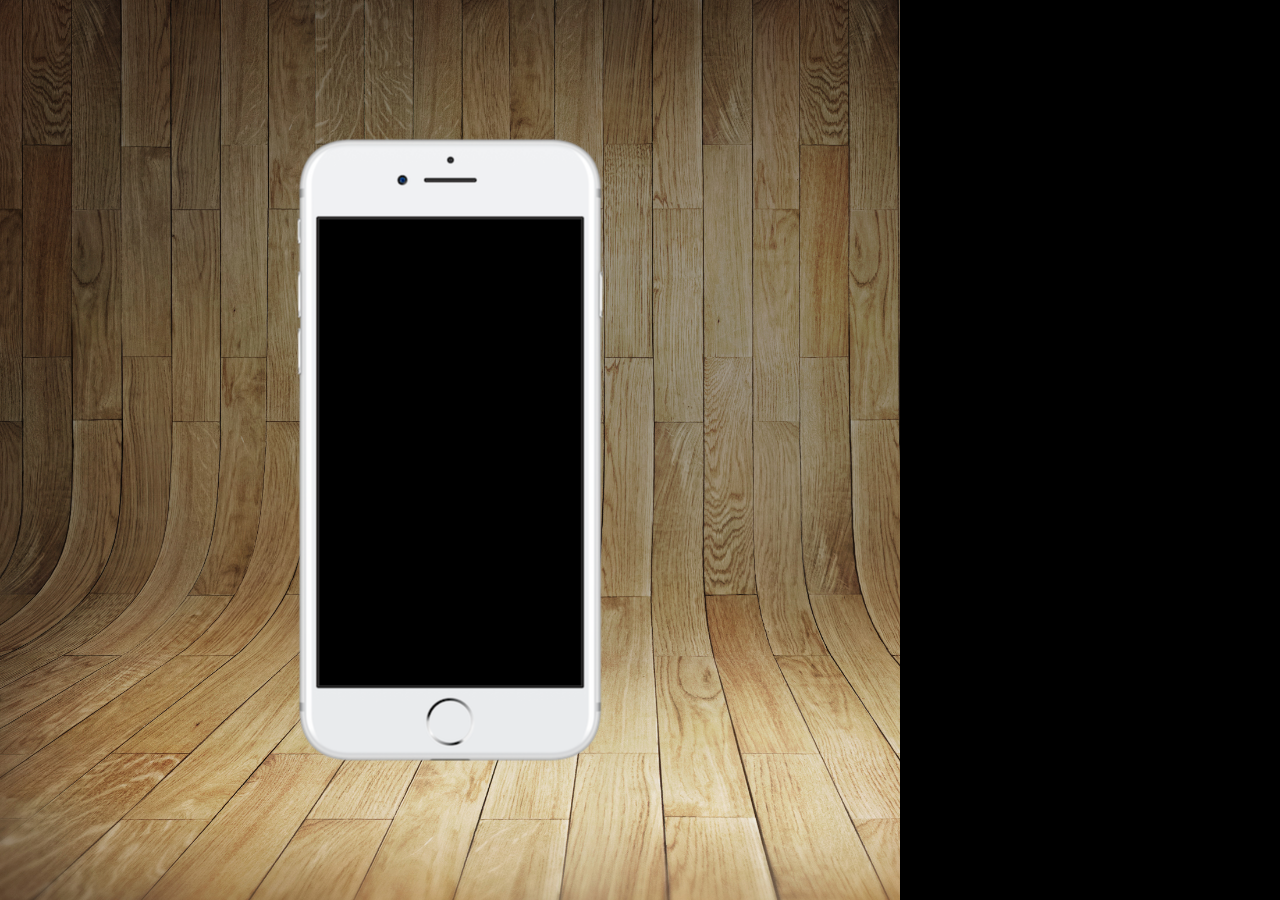
==== index.html @ ed440660 "projeto social inicio" ====
<!DOCTYPE html>
<html lang="pt-br">
<head>
    <meta charset="UTF-8">
    <meta name="viewport" content="width=device-width, initial-scale=1.0">
    <link rel="shortcut icon" href="favicon.ico" type="image/x-icon">
    <title>Document</title>
    <link rel="stylesheet" href="estilos/style.css">
</head>
<body>
    <main>
        <section id="telefone">

        </section>
        <section id="redes-sociais">

        </section>
    </main>
</body>
</html>
---- estilos/style.css ----
@charset "UTF-8";

*{
    margin: 0px;
    padding: 0px;
    font-family: Arial, Helvetica, sans-serif;
}

html, body{
    height: 100vh;
    width: 100vh;
    background-color: black;
}

body{
    background: url('../imagens/fundo-madeira.jpg') no-repeat top center;
    background-size: cover;
    background-attachment: fixed;
    
}

main{
    position: relative;
    height: 100vh;
}

section#telefone{
    position: absolute;
    top: 50%;
    left: 50%;
    transform: translate(-50%, -50%);

    height: 627px;
    width: 311px;
    background: url('../imagens/frame-iphone.png') no-repeat;
}
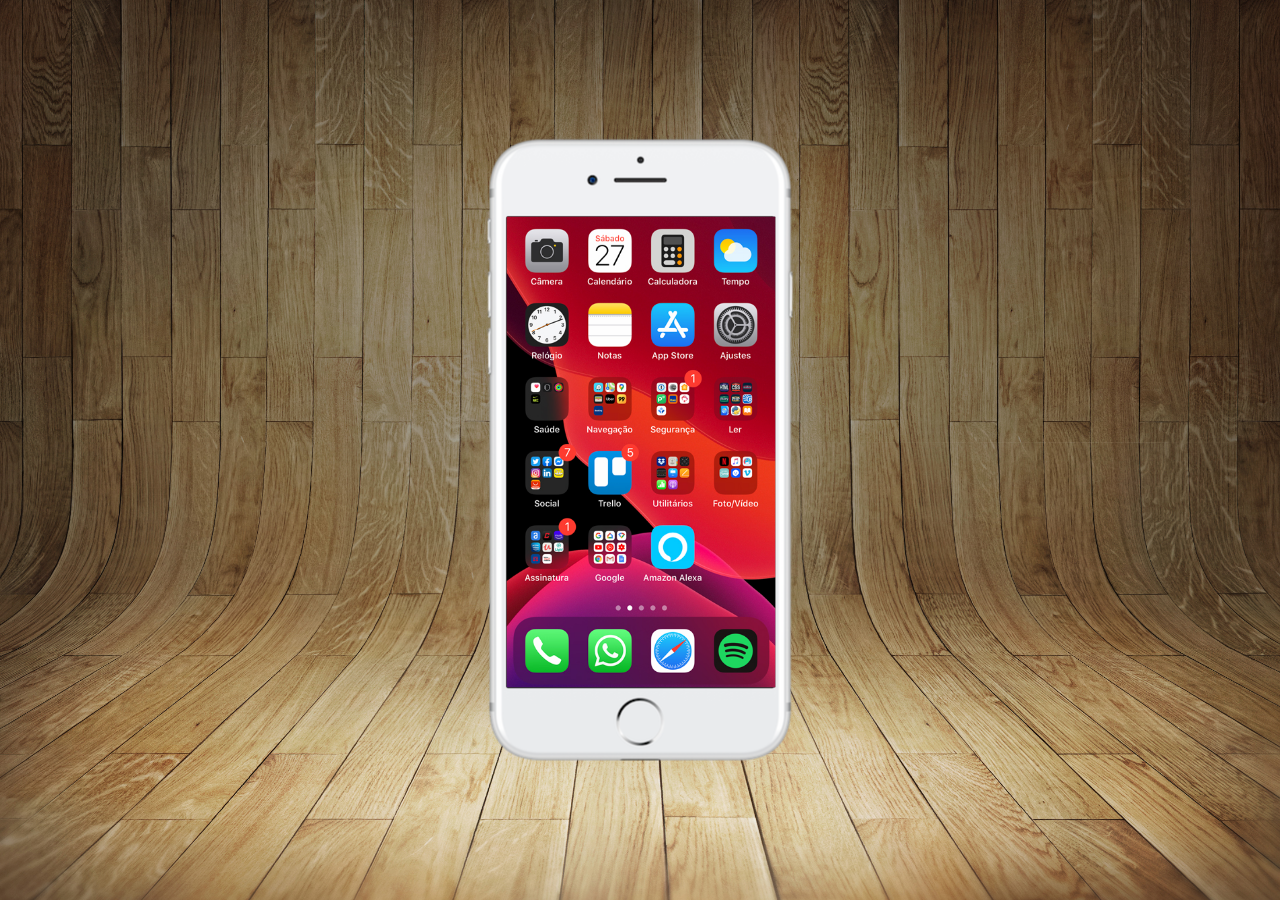
==== commit 60d43f77: "alteracao" ====
--- a/index.html
+++ b/index.html
@@ -10,6 +10,7 @@
 <body>
     <main>
         <section id="telefone">
+            <iframe src="home.html" name="tela" id="tela" frameborder="0"></iframe>
 
         </section>
         <section id="redes-sociais">
--- a/estilos/style.css
+++ b/estilos/style.css
@@ -8,7 +8,7 @@
 
 html, body{
     height: 100vh;
-    width: 100vh;
+    width: 100vw;
     background-color: black;
 }
 
@@ -33,4 +33,14 @@
     height: 627px;
     width: 311px;
     background: url('../imagens/frame-iphone.png') no-repeat;
+}
+
+iframe#tela{
+    position: relative;
+    top: 80px;
+    left: 22px;
+    width: 269px;
+    height: 471px;
+
+    
 }
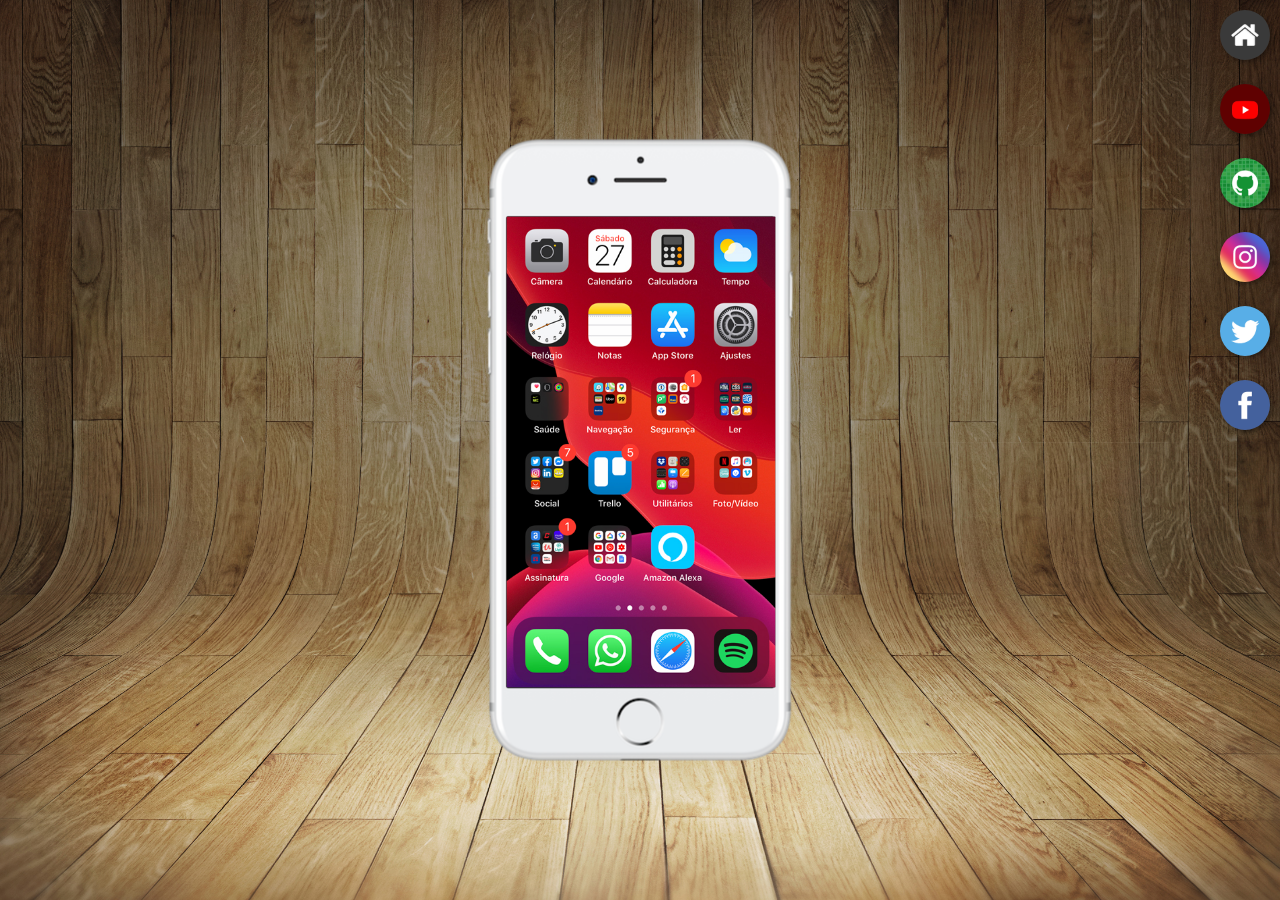
==== commit 564e69e0: "botoes" ====
--- a/index.html
+++ b/index.html
@@ -14,6 +14,12 @@
 
         </section>
         <section id="redes-sociais">
+            <a href="#" target="tela"><img src="imagens/logo-home.jpg" alt="Home"></a><br>
+            <a href="#" target="tela"><img src="imagens/logo-youtube.jpg" alt="Youtube"></a><br>
+            <a href="#" target="tela"><img src="imagens/logo-github.jpg" alt="GitHub"></a><br>
+            <a href="#" target="tela"><img src="imagens/logo-instagram.jpg" alt="Instagran"></a><br>
+            <a href="#" target="tela"><img src="imagens/logo-twitter.jpg" alt="Twiter"></a><br>
+            <a href="#" target="tela"><img src="imagens/logo-facebook.jpg" alt="Facebook"></a>
 
         </section>
     </main>
--- a/estilos/style.css
+++ b/estilos/style.css
@@ -41,6 +41,24 @@
     left: 22px;
     width: 269px;
     height: 471px;
+}
 
+section#redes-sociais{
+    text-align: right;
+}
+
+section#redes-sociais img{
+    width: 50px;
+    margin: 10px;
+    border-radius: 50%;
+    box-shadow: 2px 2px 5px rgba(0, 0, 0, 0.400);
+    box-sizing: border-box;
+}
+
+section#redes-sociais img:hover{
+    border: 2px solid rgba(255, 255, 255, 0.637);
+    transform: translate(-3px -3px);
+    box-shadow: 5px 5px 10px rgba(0, 0, 0, 0.623);
+    
     
 }
